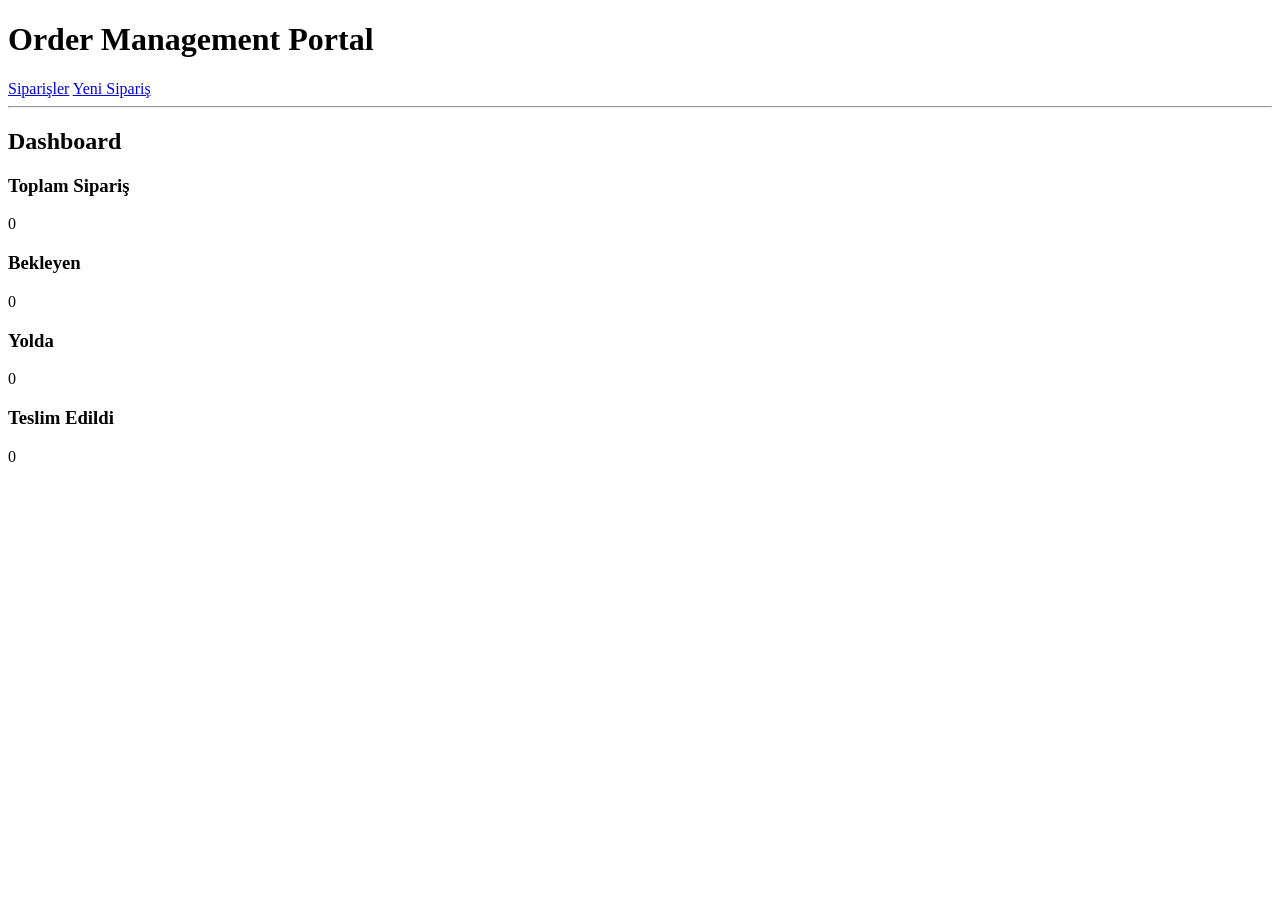
==== index.html @ c43b5419 "Initial project structure" ====
<!DOCTYPE html>
<html lang="tr">

<head>
    <meta charset="UTF-8">
    <meta name="viewport" content="width=device-width, initial-scale=1.0">
    <title>Order Management Portal</title>

    <link rel="stylesheet" href="css/style.css">
</head>

<body>

    <h1>Order Management Portal</h1>

    <nav>
        <a href="pages/orders.html">Siparişler</a>
        <a href="pages/new-order.html">Yeni Sipariş</a>
    </nav>

    <hr>

    <h2>Dashboard</h2>

    <div>
        <h3>Toplam Sipariş</h3>
        <p>0</p>
    </div>

    <div>
        <h3>Bekleyen</h3>
        <p>0</p>
    </div>

    <div>
        <h3>Yolda</h3>
        <p>0</p>
    </div>

    <div>
        <h3>Teslim Edildi</h3>
        <p>0</p>
    </div>

    <script src="js/app.js"></script>

</body>

</html>
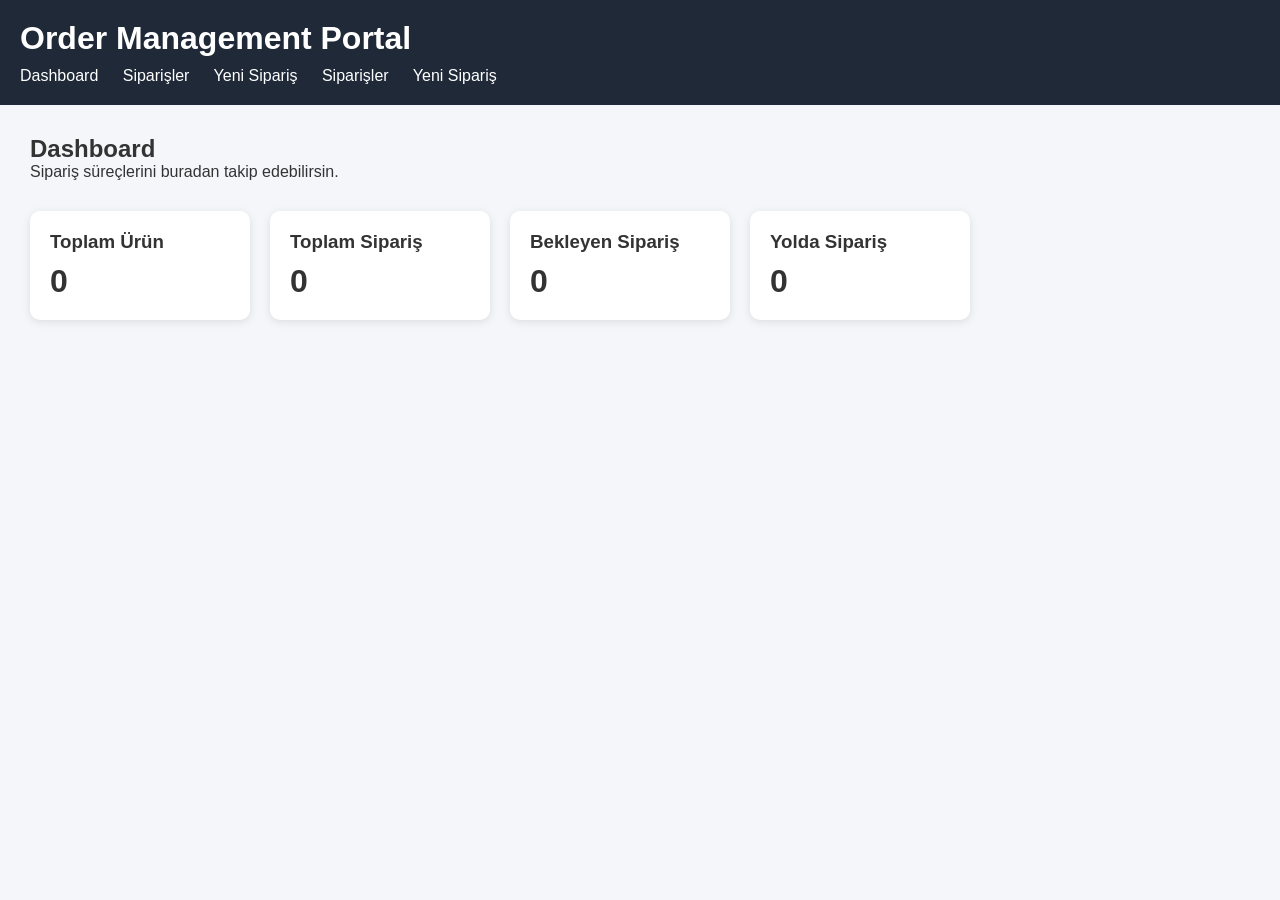
==== commit fc5bc28d: "Create dashboard and navigation structure" ====
--- a/index.html
+++ b/index.html
@@ -11,36 +11,50 @@
 
 <body>
 
-    <h1>Order Management Portal</h1>
+    <header class="header">
+        <h1>Order Management Portal</h1>
 
-    <nav>
-        <a href="pages/orders.html">Siparişler</a>
-        <a href="pages/new-order.html">Yeni Sipariş</a>
-    </nav>
+        <nav class="navbar">
+            <a href="index.html">Dashboard</a>
+            <a href="pages/orders.html">Siparişler</a>
+            <a href="pages/new-order.html">Yeni Sipariş</a>
+            <a href="pages/orders.html">Siparişler</a>
+            <a href="pages/new-order.html">Yeni Sipariş</a>
+        </nav>
+    </header>
 
-    <hr>
+    <main class="main-content">
 
-    <h2>Dashboard</h2>
+        <section class="dashboard-hero">
+            <h2>Dashboard</h2>
+            <p>Sipariş süreçlerini buradan takip edebilirsin.</p>
+        </section>
 
-    <div>
-        <h3>Toplam Sipariş</h3>
-        <p>0</p>
-    </div>
+        <section class="dashboard-cards">
 
-    <div>
-        <h3>Bekleyen</h3>
-        <p>0</p>
-    </div>
+            <div class="dashboard-card">
+                <h3>Toplam Ürün</h3>
+                <p>0</p>
+             </div>
 
-    <div>
-        <h3>Yolda</h3>
-        <p>0</p>
-    </div>
+            <div class="dashboard-card">
+                <h3>Toplam Sipariş</h3>
+                <p>0</p>
+            </div>
 
-    <div>
-        <h3>Teslim Edildi</h3>
-        <p>0</p>
-    </div>
+            <div class="dashboard-card">
+                <h3>Bekleyen Sipariş</h3>
+                <p>0</p>
+            </div>
+
+            <div class="dashboard-card">
+                <h3>Yolda Sipariş</h3>
+                <p>0</p>
+            </div>
+
+</section>
+
+    </main>
 
     <script src="js/app.js"></script>
 
--- a/css/style.css
+++ b/css/style.css
@@ -0,0 +1,118 @@
+/* RESET */
+
+* {
+    margin: 0;
+    padding: 0;
+    box-sizing: border-box;
+}
+
+/* BODY */
+
+body {
+    font-family: Arial, Helvetica, sans-serif;
+    background-color: #f4f6f9;
+    color: #333;
+}
+
+/* HEADER */
+
+.header {
+    background-color: #1f2937;
+    color: white;
+
+    padding: 20px;
+}
+
+/* NAVBAR */
+
+.navbar {
+    margin-top: 10px;
+}
+
+.navbar a {
+    color: white;
+    text-decoration: none;
+
+    margin-right: 20px;
+}
+
+.navbar a:hover {
+    text-decoration: underline;
+}
+
+/* MAIN */
+
+.main-content {
+    padding: 30px;
+}
+
+/* DASHBOARD */
+
+.dashboard-hero {
+    margin-bottom: 30px;
+}
+
+/* CARDS */
+
+.dashboard-cards {
+    display: flex;
+    gap: 20px;
+
+    flex-wrap: wrap;
+}
+
+.dashboard-card {
+    background-color: white;
+
+    width: 220px;
+
+    padding: 20px;
+
+    border-radius: 10px;
+
+    box-shadow: 0 2px 8px rgba(0,0,0,0.1);
+}
+
+.dashboard-card h3 {
+    margin-bottom: 10px;
+}
+
+.dashboard-card p {
+    font-size: 32px;
+    font-weight: bold;
+}
+
+/* PAGE HEADER */
+
+.page-header {
+    margin-bottom: 20px;
+}
+
+/* DATA TABLE */
+
+.data-table {
+    width: 100%;
+
+    border-collapse: collapse;
+
+    background-color: white;
+
+    margin-top: 20px;
+}
+
+.data-table th,
+.data-table td {
+
+    border: 1px solid #ddd;
+
+    padding: 12px;
+
+    text-align: left;
+}
+
+.data-table th {
+
+    background-color: #1f2937;
+
+    color: white;
+}
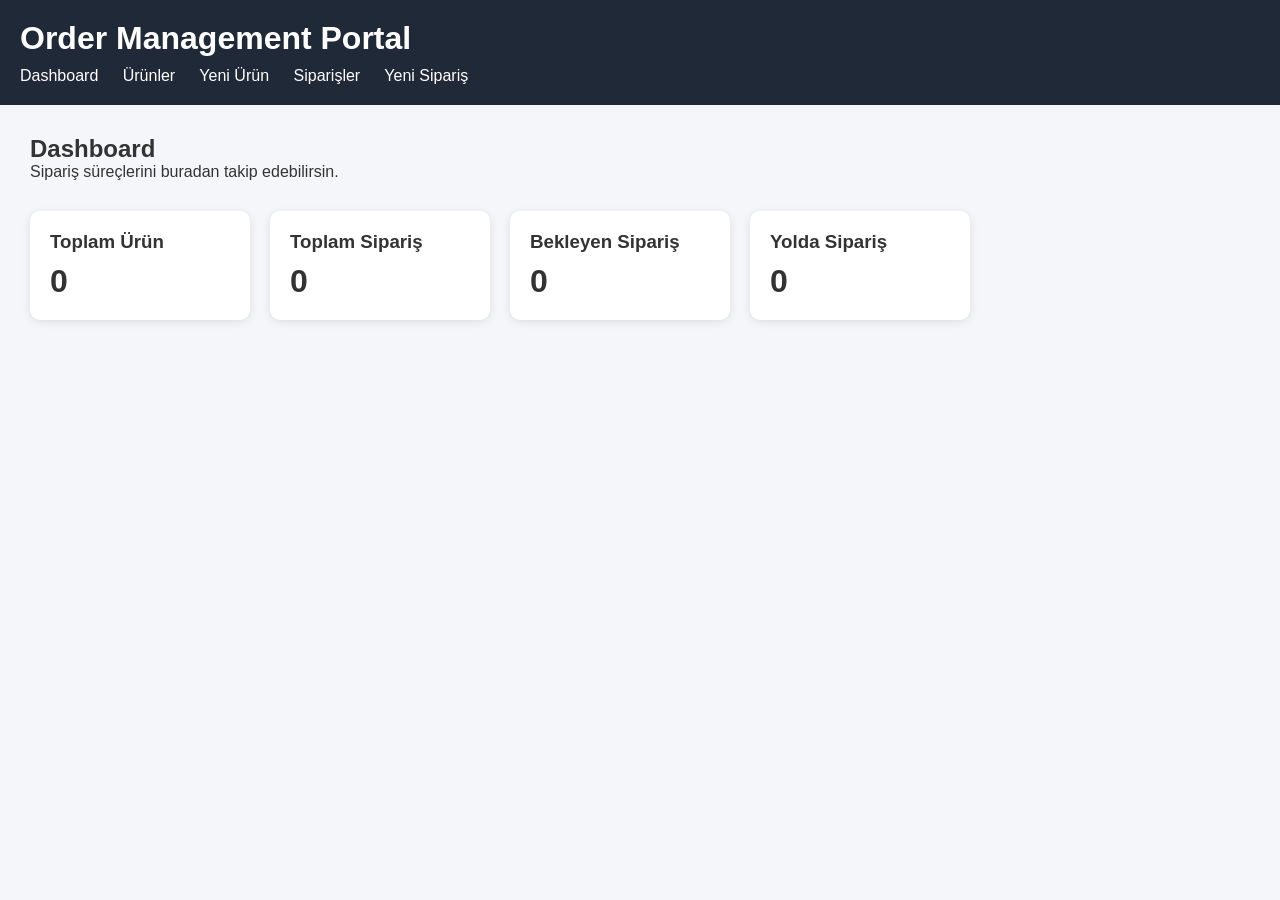
==== commit e1dbfa09: "Create dashboard and navigation structure" ====
--- a/index.html
+++ b/index.html
@@ -16,10 +16,11 @@
 
         <nav class="navbar">
             <a href="index.html">Dashboard</a>
+            <a href="pages/products.html">Ürünler</a>
+            <a href="pages/new-product.html">Yeni Ürün</a>
             <a href="pages/orders.html">Siparişler</a>
             <a href="pages/new-order.html">Yeni Sipariş</a>
-            <a href="pages/orders.html">Siparişler</a>
-            <a href="pages/new-order.html">Yeni Sipariş</a>
+            
         </nav>
     </header>
 
@@ -35,7 +36,7 @@
             <div class="dashboard-card">
                 <h3>Toplam Ürün</h3>
                 <p>0</p>
-             </div>
+            </div>
 
             <div class="dashboard-card">
                 <h3>Toplam Sipariş</h3>
@@ -52,7 +53,7 @@
                 <p>0</p>
             </div>
 
-</section>
+        </section>
 
     </main>
 
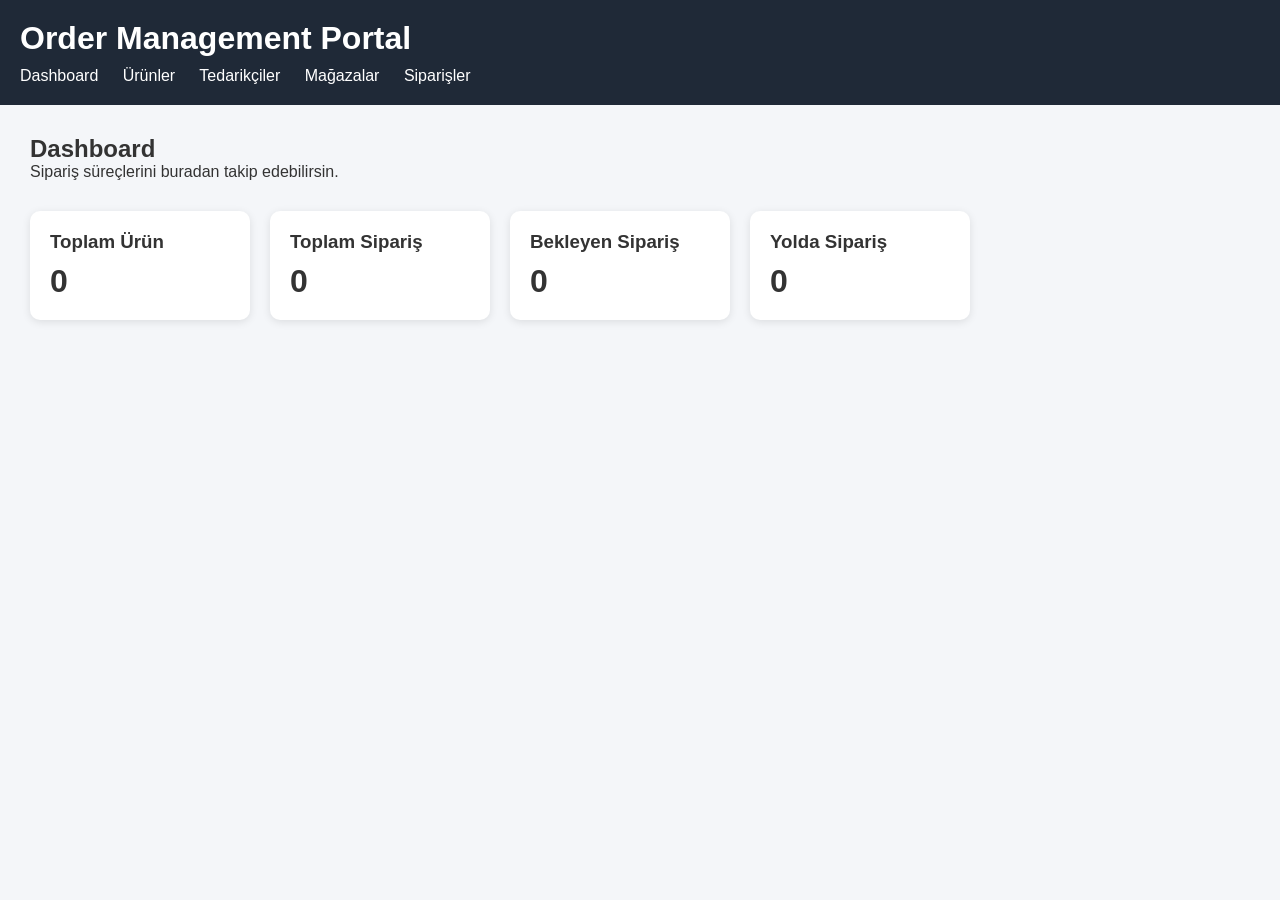
==== commit 6400744c: "store ve supplier alt yapısı başlatıldı" ====
--- a/index.html
+++ b/index.html
@@ -17,10 +17,9 @@
         <nav class="navbar">
             <a href="index.html">Dashboard</a>
             <a href="pages/products.html">Ürünler</a>
-            <a href="pages/new-product.html">Yeni Ürün</a>
+            <a href="pages/suppliers.html">Tedarikçiler</a>
+            <a href="pages/stores.html">Mağazalar</a>
             <a href="pages/orders.html">Siparişler</a>
-            <a href="pages/new-order.html">Yeni Sipariş</a>
-            
         </nav>
     </header>
 
--- a/css/style.css
+++ b/css/style.css
@@ -92,27 +92,63 @@
 
 .data-table {
     width: 100%;
-
     border-collapse: collapse;
-
     background-color: white;
-
     margin-top: 20px;
 }
 
 .data-table th,
 .data-table td {
-
     border: 1px solid #ddd;
-
     padding: 12px;
-
     text-align: left;
 }
 
 .data-table th {
+    background-color: #1f2937;
+    color: white;
+}
 
+/* FORM */
+
+.form-card {
+    background-color: white;
+    padding: 25px;
+    border-radius: 10px;
+    max-width: 600px;
+    box-shadow: 0 2px 8px rgba(0,0,0,0.1);
+}
+
+.form-group {
+    margin-bottom: 18px;
+}
+
+.form-group label {
+    display: block;
+    margin-bottom: 6px;
+    font-weight: bold;
+}
+
+.form-group input,
+.form-group select {
+    width: 100%;
+    padding: 10px;
+    border: 1px solid #ccc;
+    border-radius: 6px;
+}
+
+.primary-button {
     background-color: #1f2937;
+    color: white;
+    border: none;
+    padding: 12px 18px;
+    border-radius: 6px;
+    cursor: pointer;
+    
+    display: inline-block;
+    text-decoration: none;
+}
 
-    color: white;
+.primary-button:hover {
+    background-color: #374151;
 }
